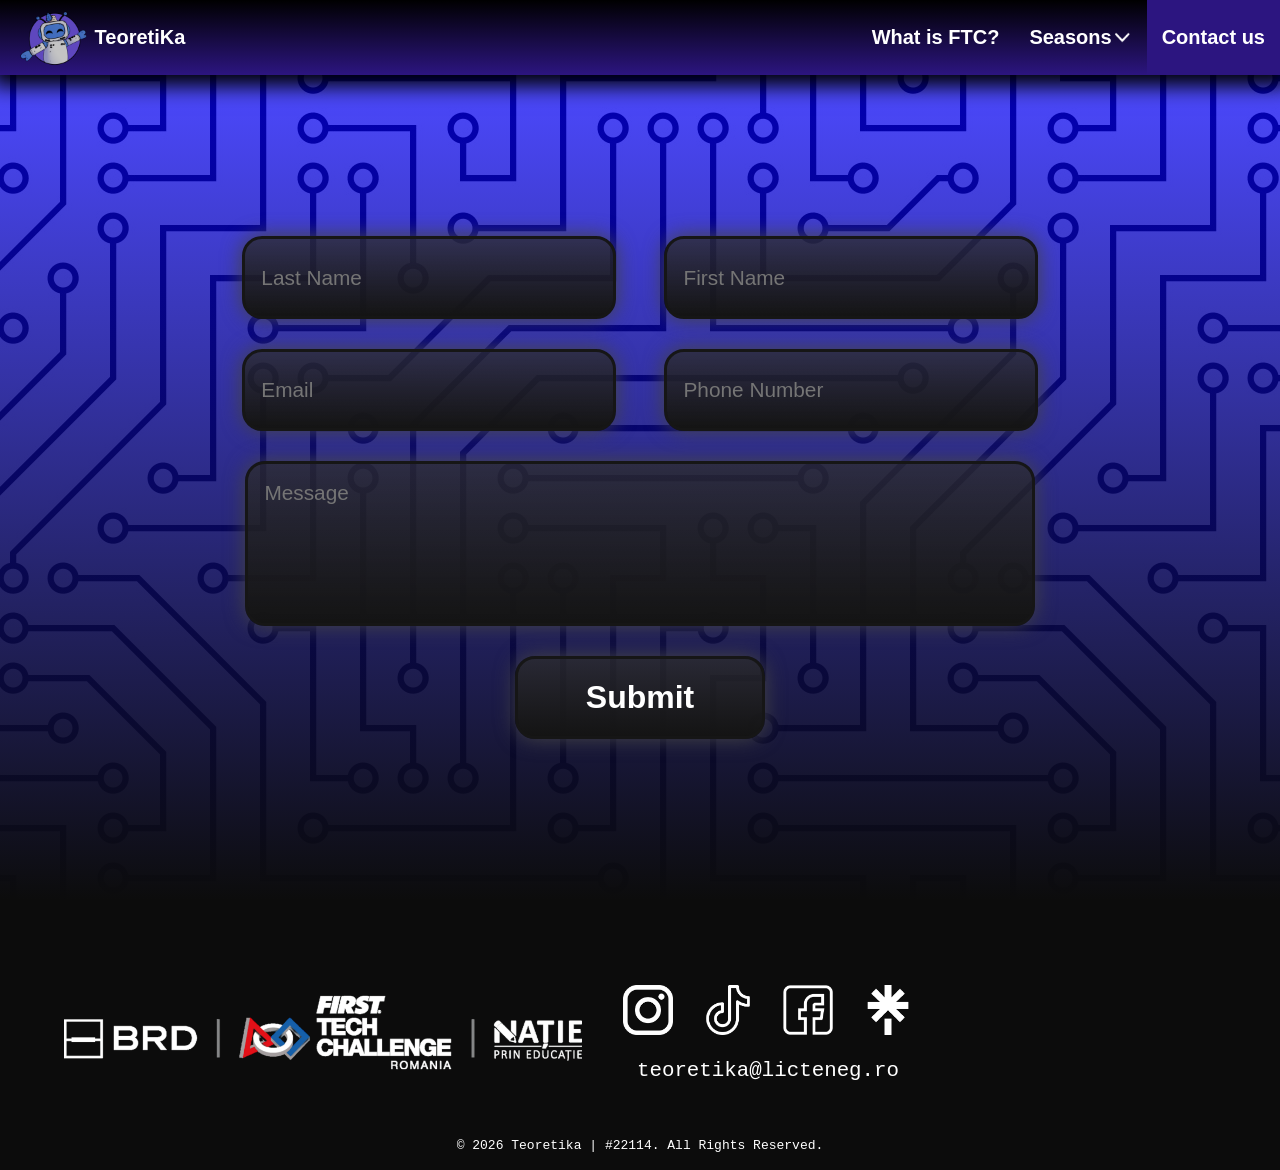
==== contact.html @ 54d436ff "Site V3 -Contact page done -Small navbar rework -Front page small changes" ====
<!doctype html>

<html lang="en" xmlns="http://www.w3.org/1999/xhtml">

<head>
  <meta charset="utf-8" />
  <meta name="viewport" content="width=device-width,initial-scale=1.0" />
  <title>Teoretika | 22114</title>
  <link rel="icon" type="image/x-icon" href="Images/teo.svg" />
  <link rel="stylesheet" href="sscontact.css" />
</head>

<body>
  <nav class="navbar">
    <div class="navbar_logo">
      <img class="resize" src="Images/teo.png" />
      <a href="index.html">
        <p>TeoretiKa</p>
      </a>
    </div>
    <div class="navbar_menu">
      <a href="/ftc.html">
        <div class="navbar_item">
          <p>What is FTC?</p>
        </div>
      </a>

      <div class="navbar_item" id="Dropdown">
        <p>Seasons</p>
        <img src="Images/arrowdown.png" />
        <div class="dropdown">
          <a href="season10.html">
            <div class="dropdown_item">
              <p>Season 10</p>
            </div>
          </a>
          <a href="season9.html">
            <div class="dropdown_item">
              <p>Season 9</p>
            </div>
          </a>
        </div>
      </div>
      <div class="navbar_item" id="on">
        <p>Contact us</p>
      </div>
    </div>
  </nav>

  <div class="main">
    <form class="main_container" action="/submit-form-endpoint" method="POST">
      <input class="main_box" type="text" maxlength="15" placeholder="Last Name" />
      <input class="main_box" type="text" maxlength="15" placeholder="First Name" />
      <input class="main_box" type="text" maxlength="30" placeholder="Email" />
      <input class="main_box" type="text" maxlength="15" placeholder="Phone Number" />
      <textarea class="main_box" placeholder="Message"></textarea>
      <input class="main_box" type="submit" id="submit" />
    </form>

    <div class="main_g"></div>
  </div>

  <!-- FOOTER -->

  <div class="footer">
    <div class="ftc">
      <img src="Images/ftc.png" />
    </div>
    <div class="contact">
      <div class="links">
        <a href="https://www.instagram.com/teoretikaftc/" target="_blank" rel="noopener noreferrer">
          <div class="links_box"><img src="Images/instagram.png" /></div>
        </a>
        <a href="https://www.tiktok.com/@teoretikaftc" target="_blank" rel="noopener noreferrer">
          <div class="links_box"><img src="Images/tiktok.png" /></div>
        </a>
        <a href="https://www.facebook.com/profile.php?id=61581555331622" target="_blank" rel="noopener noreferrer">
          <div class="links_box"><img src="Images/facebook.png" /></div>
        </a>
        <a href="https://linktr.ee/teoretika?utm_source=ig&utm_medium=social&utm_content=link_in_bio" target="_blank"
          rel="noopener noreferrer">
          <div class="links_box"><img src="Images/linktree.png" /></div>
        </a>
      </div>
      <div class="email">
        <p>teoretika@licteneg.ro</p>
      </div>
    </div>
    <div class="copyright">
      <p>© 2026 Teoretika | #22114. All Rights Reserved.</p>
    </div>
  </div>
</body>

</html>
---- sscontact.css ----
*{
    box-sizing:border-box;
    margin:0;
    padding:0;
}

*::selection {
  background: #00000069;
  color: rgb(115, 0, 202);
  text-shadow: none;
}

body {
    overflow-x: hidden;
}

    /*navbar start*/

.navbar{
    position: sticky;
    top:0;
    height:75px;
    width:auto;
    background: linear-gradient(black,rgb(44, 21, 128)) top center;
    display:flex;
    box-shadow: 1px 1px 20px 10px;
    z-index: 9999;
}

.navbar p, a{
    color:white;
    font-weight: bold;
    font-family: sans-serif;
    text-decoration: none;
    font-size:20px
}

.navbar_menu{
    right:0;
    position:absolute;
    width:auto;
    height:75px;
    flex-direction:row;
    display: flex;
    justify-content: flex-end;
}

.navbar_item{
    display: flex;
    height: 100%;
    align-items: center;
    padding:15px;
    position: relative;
}

#on {
    background-color: rgb(44, 21, 128);
}

.navbar_item:not(#on):hover{
    background: linear-gradient(#5739ff,rgb(41, 3, 255)) top center;
}

.navbar_item img{
    width:20px;
}

.dropdown{
    display: none;
    top:75px;
    width: 100%;
    position:absolute;
    left: 0;
    background-color: rgb(41, 3, 255);
    flex-direction: column;
    height: auto;
}

#Dropdown:hover .dropdown{
    display: flex;
    animation: drop 0.5s;
}

.dropdown_item{
    width: 100%;
    display: flex;
    justify-content: center;
    align-items: center;
    align-content: center;
    padding-top: 10px;
    padding-bottom: 10px;
}

.dropdown_item:hover{
    background-color: rgb(128, 119, 255);
}

.navbar_logo{
    display: flex;
    align-items: center;
    justify-content: center;
    width: 200px;
}

.navbar_logo p{
    transition: color 0.3s, transform 0.3s;
    color:white;
}

.navbar_logo p:hover{
    transform: scale(110%);
    color:rgb(209, 208, 208);
}

.resize{
    width:80px;
    height: auto;
}

.resize:hover{
    animation-name:spin;
    animation-duration: 3s;
    animation-direction: alternate;
}

@keyframes drop {
    0%{
        transform: translatey(-30px);
        opacity: 0;
    }
    100%{
        opacity: 1;
        transform: translate(0);
    }
}

@keyframes spin {
  from {
    transform: rotate(0deg);
  }
  to {
    transform: rotate(360deg);
  }
}

/* main starts */


.main{
    display: flex;
    height: calc(100vh - 75px);
    width: 100%;
    background: linear-gradient(rgba(4, 0, 255, 0.712),rgb(12, 12, 12));
    z-index: 1;
    justify-content: center;
}

.main_container{
    display: flex;
    flex-direction: row;
    flex-wrap: wrap;
    gap:30px;
    height:100%;
    width: 65%;
    justify-content: space-evenly;
    align-self: center;
    align-items: center;
    align-content: center;
}

#name{
    display: flex;
    flex-direction: row;
}

.main_box{
    padding: 2%;
    color:white;
    background: linear-gradient(rgba(44, 44, 44, 0.76),rgb(20, 20, 20));
    border:solid rgb(22, 22, 22);
    border-radius: 20px;
    font-size: 130%;
    box-shadow: 0 0 20px rgb(68, 68, 68);
    font-family:Arial, Helvetica, sans-serif;
    animation: fade-up 1s;
}

input:-webkit-autofill,
input:-webkit-autofill:hover, 
input:-webkit-autofill:focus, 
input:-webkit-autofill:active{
    -webkit-box-shadow: 0 0 0 100px rgb(44, 44, 44) inset !important;
    -webkit-text-fill-color: rgb(255, 255, 255) !important;
}

input{
    height:10%;
    width: 45%;
}

textarea{
    height: 20%;
    min-height: 10%;
    width: 95%;
    resize: none;
}

#submit{
    font-weight: bold;
    font-size:200%;
    height: 10%;
    width: 30%;
    transition: all 0.7s;
}

#submit:hover{
    transform: scale(110%);
    background-color: black;
    box-shadow: 0 0 20px rgb(129, 129, 129);
}

@keyframes misca {
	0% {
		transform: translate(-80px, -80px);
	}

	50% {
		transform: translate(0, 0);
	}

	100% {
		transform: translate(-80px, -80px);
	}
}

@keyframes fade-up {
    0%{
        opacity: 0;
        transform: translatey(30px);
    }
    100%{
        opacity: 1;
        transform: translatey(0);
    }
}

.main_g{
    position: absolute;
    height: calc(100vh + 5px);
    background-image: url(Images/patternpoate.jpg);
    animation: misca 30s linear infinite;
    width: calc(100% + 80px);
    z-index: -1;
}



/* footer start */



.footer{
    display: flex;
    position: relative;
    height: 30vh;
    background-color: rgb(12, 12, 12);
}

.ftc{
    top:0;
    height: 100%;
    width: 45%;
    position: absolute;
    left:5%;
    align-content: center;
}

.ftc img{
    position: relative;
    width: 90%;
}

.contact{
    position: absolute;
    top:0;
    height: 100%;
    width: 50%;
    right:0;
}

.links{
    display: flex;
    position: absolute;
    top:calc(15vh - 50px);
    height: 50px;
    gap:30px;
    width: 40%;
    justify-self: center;
    justify-content: center;
}

.links_box{
    height: 50px;
}

.links_box img{
    position: relative;
    left:0;
    height: 100%;
    transition: all 0.6s;
}

.links_box img:hover{
    transform: scale(130%);
}

.email{
    position:absolute;
    width:40%;
    bottom:calc(15vh - 60px);
    display: flex;
    height: 50px;
    justify-self: center;
    justify-content: center;
    align-items: center;
}

.email p{
    color:white;
    font-size: 160%;
    font-family:monospace ;
}

.copyright{
    display: flex;
    color: white;
    position: absolute;
    height: 50px;
    bottom: 0;
    left:0;
    right: 0;
    justify-self: center;
    align-items: center;
    font-family: monospace;
}
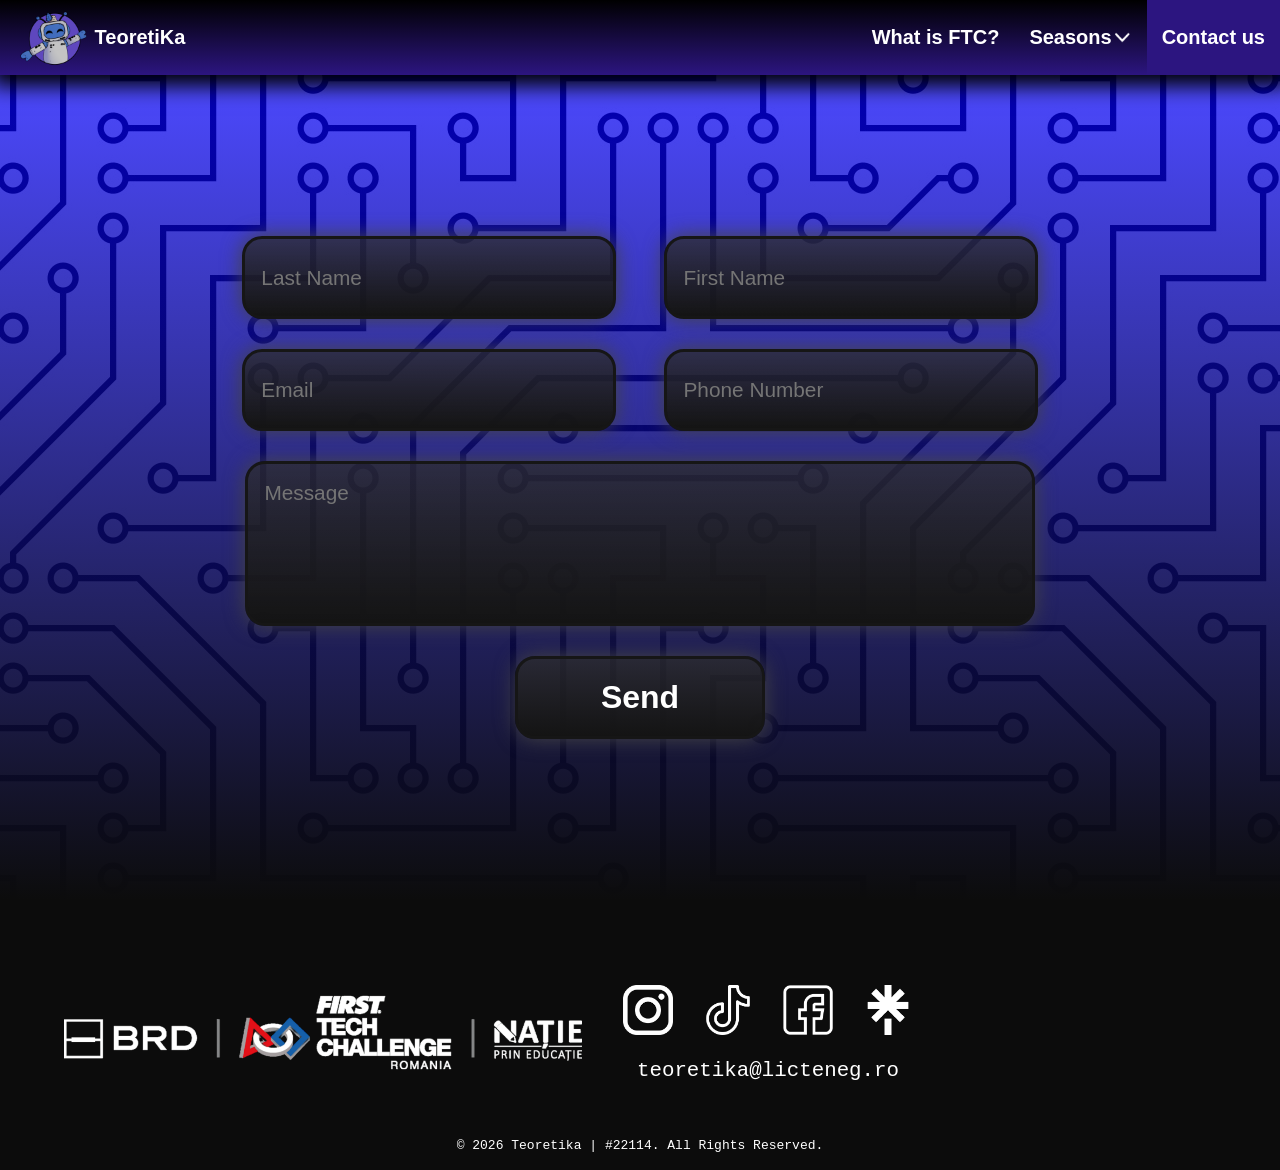
==== commit ecfddfec: "Site V4.7" ====
--- a/contact.html
+++ b/contact.html
@@ -45,17 +45,54 @@
         <p>Contact us</p>
       </div>
     </div>
+      <div class="phone_nav" onclick="Show_menu()">
+        <div class="line1"></div>
+        <div class="line1"></div>
+        <div class="line1"></div>
+      </div>
   </nav>
+  <div class="topnav">
+ <div id="menu_tabs" style="display: none;">
+    <a href="/ftc.html">What is FTC?</a>
+    <a href="javascript:void(0);" onclick="Show_seasons()">Seasons<img class="arrow" src="Images/arrowdown.png"></a>
+    <div id="seasons" style="display: none;">
+        <a href="season10.html">Season 10</a>
+        <a href="season9.html">Season 9</a>
+    </div>
+    <a>Contact us</a>
+</div>
+  </div>
+
+<script>
+function Show_menu() {
+  var x = document.getElementById("menu_tabs");
+  if (x.style.display === "block") {
+    x.style.display = "none";
+  } else {
+    x.style.display = "block";
+  }
+}
+function Show_seasons() {
+  var x = document.getElementById("seasons");
+  if (x.style.display === "block") {
+    x.style.display = "none";
+  } else {
+    x.style.display = "block";
+  }
+}
+</script>
 
   <div class="main">
-    <form class="main_container" action="/submit-form-endpoint" method="POST">
-      <input class="main_box" type="text" maxlength="15" placeholder="Last Name" />
-      <input class="main_box" type="text" maxlength="15" placeholder="First Name" />
-      <input class="main_box" type="text" maxlength="30" placeholder="Email" />
-      <input class="main_box" type="text" maxlength="15" placeholder="Phone Number" />
-      <textarea class="main_box" placeholder="Message"></textarea>
-      <input class="main_box" type="submit" id="submit" />
-    </form>
+    <form id="contact-form" class="main_container" action="https://formspree.io/f/xljrddol" method="POST">
+    <p id="form-status" class="form_status"></p>
+  <input class="main_box" type="text" name="LastName" placeholder="Last Name" required />
+  <input class="main_box" type="text" name="FirstName" placeholder="First Name" required />
+  <input class="main_box" type="email" name="Email" placeholder="Email" required />
+  <input class="main_box" type="text" name="Phone" placeholder="Phone Number" />
+  <textarea class="main_box" name="Message" placeholder="Message"></textarea>
+  <input class="main_box" type="submit" id="submit" value="Send" />
+
+</form>
 
     <div class="main_g"></div>
   </div>
@@ -90,6 +127,61 @@
       <p>© 2026 Teoretika | #22114. All Rights Reserved.</p>
     </div>
   </div>
+  <script>
+    document.addEventListener('DOMContentLoaded', () => {
+      const form = document.getElementById('contact-form');
+      const status = document.getElementById('form-status');
+      const submitBtn = document.getElementById('submit');
+
+      if (!form) return;
+
+      form.addEventListener('submit', async (e) => {
+        e.preventDefault();
+
+        const originalBtnValue = submitBtn.value;
+        submitBtn.value = 'Sending...';
+        submitBtn.disabled = true;
+
+        const data = new FormData(form);
+
+        try {
+          const response = await fetch(form.action, {
+            method: form.method,
+            body: data,
+            headers: {
+              'Accept': 'application/json'
+            }
+          });
+
+          if (response.ok) {
+            status.innerText = 'Message sent successfully!';
+            status.style.color = '#4CAF50';
+            status.style.display = 'block';
+            form.reset();
+          } else {
+            const responseData = await response.json();
+            if (Object.hasOwn(responseData, 'errors')) {
+              status.innerText = responseData.errors.map(error => error["message"]).join(", ");
+              
+            } else {
+              status.innerText = 'Oops! There was a problem submitting your form.';
+            }
+            status.style.color = '#f44336';
+            status.style.display = 'block';
+            status.style.textShadow = '-1px -1px 0 #E0998B, 1px -1px 0 #E0998B, -1px 1px 0 #E0998B, 1px 1px 0 #E0998B';
+          }
+        } catch (error) {
+          status.innerText = 'Oops! There was a network problem.';
+          status.style.color = '#f44336';
+          status.style.display = 'block';
+          
+        } finally {
+          submitBtn.value = originalBtnValue;
+          submitBtn.disabled = false;
+        }
+      });
+    });
+  </script>
 </body>
 
-</html>+</html>
--- a/sscontact.css
+++ b/sscontact.css
@@ -57,6 +57,10 @@
     background-color: rgb(44, 21, 128);
 }
 
+#onn{
+    background-color: #274fff;
+}
+
 .navbar_item:not(#on):hover{
     background: linear-gradient(#5739ff,rgb(41, 3, 255)) top center;
 }
@@ -112,6 +116,8 @@
     color:rgb(209, 208, 208);
 }
 
+
+
 .resize{
     width:80px;
     height: auto;
@@ -143,6 +149,94 @@
   }
 }
 
+@media (max-width: 600px) {
+.navbar_menu{
+    display: none;
+}
+
+.phone_nav{
+    display: flex;
+    align-self: center;
+    justify-content: center;
+    flex-direction: column;
+    align-items:center;
+    gap:5px;
+    right:10px;
+    width: 50px;
+    height: 50px;
+    position: absolute;
+}
+
+.line1{
+    width: 90%;
+    height: 12%;
+    background-color: white;
+    border-radius:10px;
+        
+}
+
+.topnav {
+  overflow: auto;
+  width: 100%;
+  background: linear-gradient(rgb(44, 21, 128),rgba(11, 31, 212, 0.815)) top center;
+  position: fixed;
+  z-index: 9999999999;
+}
+
+.topnav #myLinks {
+  display: none;
+}
+
+.topnav a {
+  color: rgb(255, 255, 255);
+  padding: 14px 16px;
+  text-decoration: none;
+  font-size: 17px;
+  display: block;
+}
+
+.topnav a.icon {
+  display: block;
+  right: 3px;
+}
+
+.arrow{
+    height: 10px;
+}
+
+}
+@media (min-width: 601px) {
+.phone_nav{
+    display: none;
+}
+
+.line1{
+    display: none;
+        
+}
+
+.topnav {
+ display: none;
+}
+
+.topnav #myLinks {
+  display: none;
+}
+
+.topnav a {
+ display: none;
+}
+
+.topnav a.icon {
+  display: none;
+}
+
+.arrow{
+    display: none;
+}
+}
+
+
 /* main starts */
 
 
@@ -153,6 +247,7 @@
     background: linear-gradient(rgba(4, 0, 255, 0.712),rgb(12, 12, 12));
     z-index: 1;
     justify-content: center;
+
 }
 
 .main_container{
@@ -184,6 +279,18 @@
     font-family:Arial, Helvetica, sans-serif;
     animation: fade-up 1s;
 }
+.form_status {
+  display: none;
+  width: 100%;
+  text-align: center;
+  font-size: 40px;
+  font-weight: bold;
+  margin-bottom: 20px;
+  padding: 10px 15px;
+  border-radius: 8px;
+  box-sizing: border-box;
+
+}
 
 input:-webkit-autofill,
 input:-webkit-autofill:hover, 
@@ -206,6 +313,8 @@
 }
 
 #submit{
+    padding:0 ;
+    align-items: center;
     font-weight: bold;
     font-size:200%;
     height: 10%;
@@ -253,6 +362,29 @@
     z-index: -1;
 }
 
+@media (max-width: 600px) {
+
+.main_box{
+    flex-direction: column;
+    width:95%;
+}
+
+#submit{
+    font-size:100%;
+    width: 50%;
+}
+
+}
+@media (max-width: 768px) 
+{
+    
+   #submit{
+    font-size:120%;
+}
+    
+}
+
+
 
 
 /* footer start */
@@ -270,7 +402,7 @@
     top:0;
     height: 100%;
     width: 45%;
-    position: absolute;
+    position: relative;
     left:5%;
     align-content: center;
 }
@@ -286,7 +418,9 @@
     height: 100%;
     width: 50%;
     right:0;
-}
+    
+}
+
 
 .links{
     display: flex;
@@ -344,3 +478,34 @@
     font-family: monospace;
 }
 
+@media (max-width:600px){
+    
+.ftc{
+    display: flex;
+    width: 100%;
+    left: 0;
+    right:0;
+    justify-items: center;
+    height: 30%;
+}
+
+.ftc img{
+    top:20px;
+    position: absolute;
+    right: 0;
+    left: 0;
+    justify-self: center;
+}
+
+.contact{
+    top:30px;
+    position: absolute;
+    width:100%;
+    height:fit-content;
+}
+    
+.email{
+    top:107px;
+}
+
+}
